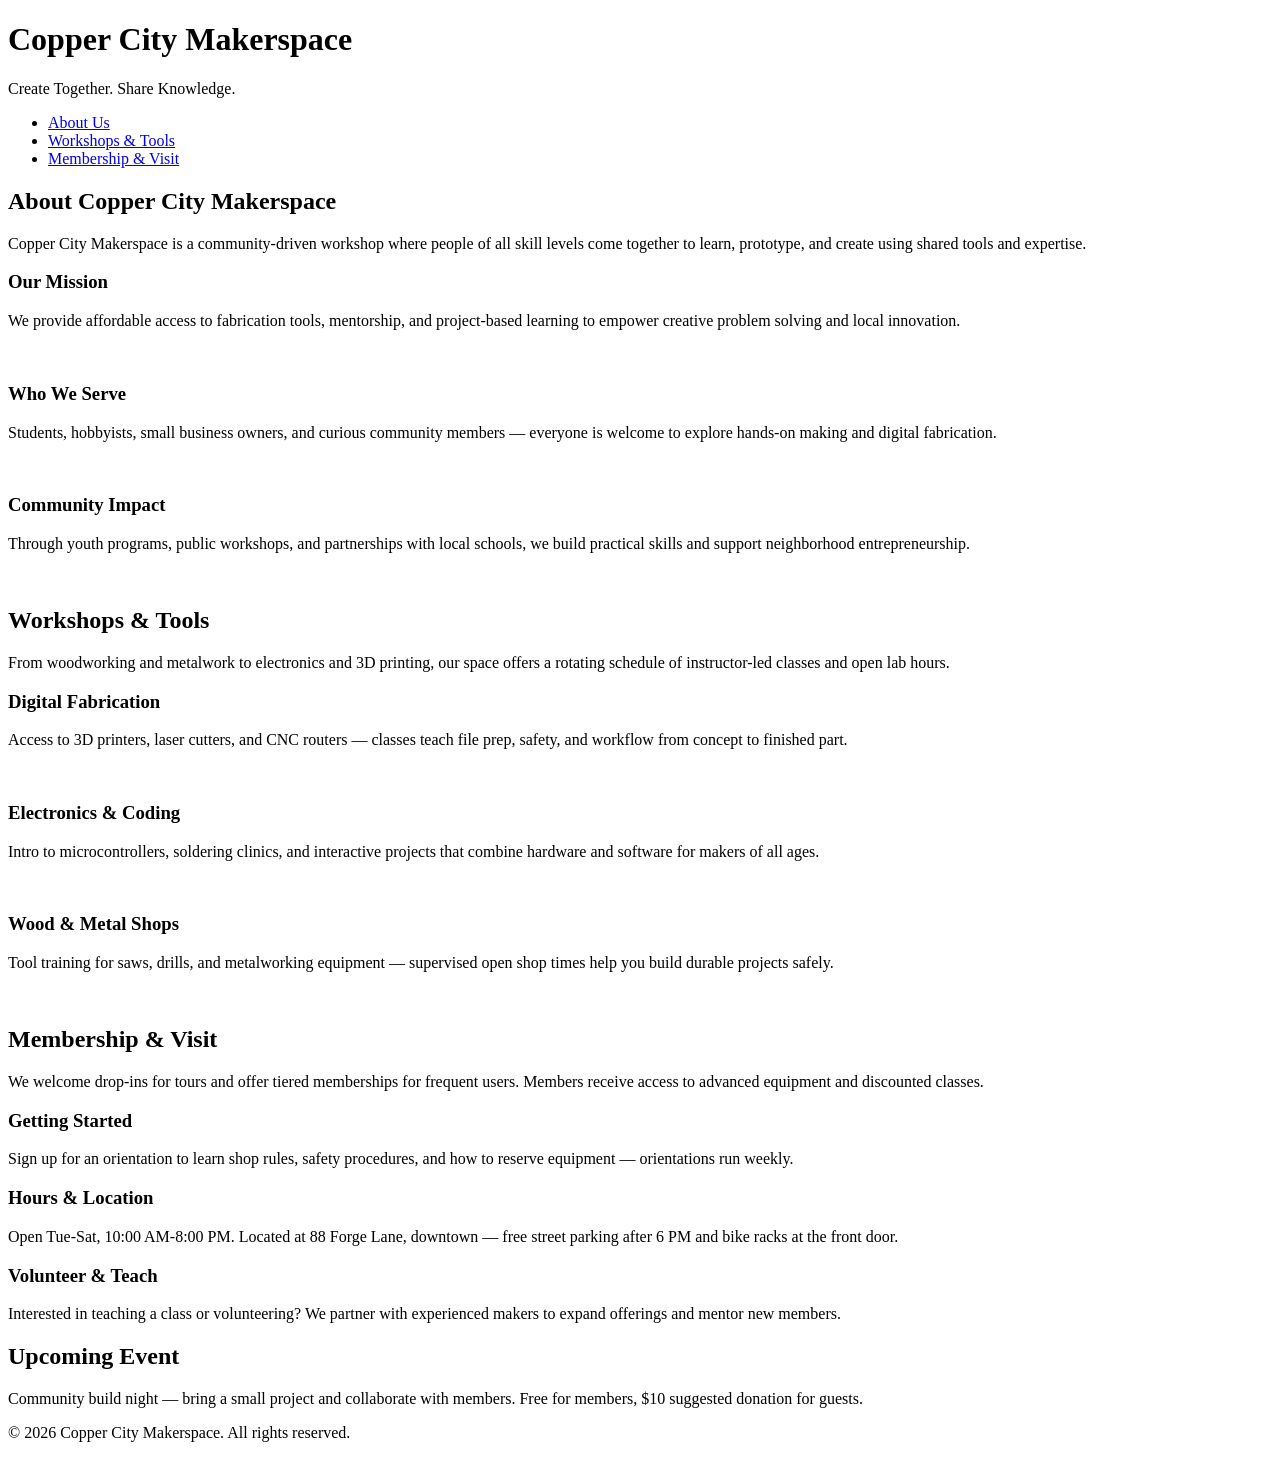
==== index.html @ 5221df79 "Added new pages" ====
<!DOCTYPE html>
<html lang="en">
<head>
    <meta charset="UTF-8">
    <meta name="viewport" content="width=device-width, initial-scale=1.0">
    <link rel="stylesheet" href="styles.css">
    <title>Copper City Makerspace</title>
</head>
<body>
    <header>
        <h1>Copper City Makerspace</h1>
        <p>Create Together. Share Knowledge.</p>
    </header>
<nav>
    <ul>
        <li><a href="about.html">About Us</a></li>
        <li><a href="workshops.html">Workshops & Tools</a></li>
        <li><a href="memberships.html">Membership & Visit</a></li>
    </ul>
</nav>
<main>
    <section id="about">
        <h2>About Copper City Makerspace</h2>
        <p>Copper City Makerspace is a community-driven workshop where people of all skill levels come together to learn, prototype, and create using shared tools and expertise.</p>
        <div class="card-row">
            <section>
                <h3>Our Mission</h3>
                <p>We provide affordable access to fabrication tools, mentorship, and project-based learning to empower creative problem solving and local innovation.</p>
                <img src="images/engineering.jpg" alt="" width="300">
            </section>
            <section>
                <h3>Who We Serve</h3>
                <p>Students, hobbyists, small business owners, and curious community members — everyone is welcome to explore hands-on making and digital fabrication.</p>
                <img src="images/ideation.jpg" alt="" width="300">
            </section>
            <section>
                <h3>Community Impact</h3>
                <p>Through youth programs, public workshops, and partnerships with local schools, we build practical skills and support neighborhood entrepreneurship.</p>
                <img src="images/storytelling.jpg" alt="" width="300">
            </section>
        </div>
    </section>
    <section id="workshops">
        <h2>Workshops & Tools</h2>
        <p>From woodworking and metalwork to electronics and 3D printing, our space offers a rotating schedule of instructor-led classes and open lab hours.</p>
        <div class="card-row">
            <section>
                <h3>Digital Fabrication</h3>
                <p>Access to 3D printers, laser cutters, and CNC routers — classes teach file prep, safety, and workflow from concept to finished part.</p>
                <img src="images/3Dprinter.jpg" alt="" width="300">
            </section>
            <section>
                <h3>Electronics & Coding</h3>
                <p>Intro to microcontrollers, soldering clinics, and interactive projects that combine hardware and software for makers of all ages.</p>
                <img src="images/microcontroller.jpg" alt="" width="300">
            </section>
            <section>
                <h3>Wood & Metal Shops</h3>
                <p>Tool training for saws, drills, and metalworking equipment — supervised open shop times help you build durable projects safely.</p>
                <img src="images/metalworking.jpg" alt="" width="300">
            </section>
        </div>
    </section>
    <section id="memberships">
        <h2>Membership & Visit</h2>
        <p>We welcome drop-ins for tours and offer tiered memberships for frequent users. Members receive access to advanced equipment and discounted classes.</p>
        <div class="card-row"> 
            <section>
                <h3>Getting Started</h3>
                <p>Sign up for an orientation to learn shop rules, safety procedures, and how to reserve equipment — orientations run weekly.</p>
            </section>
            <section>
                <h3>Hours & Location</h3>
                <p>Open Tue-Sat, 10:00 AM-8:00 PM. Located at 88 Forge Lane, downtown — free street parking after 6 PM and bike racks at the front door.</p>
            </section>
            <section>
                <h3>Volunteer & Teach</h3>
                <p>Interested in teaching a class or volunteering? We partner with experienced makers to expand offerings and mentor new members.</p>
            </section>
        </div>
    </section>
</main>
<aside>
    <h2>Upcoming Event</h2>
    <p>Community build night — bring a small project and collaborate with members. Free for members, $10 suggested donation for guests.</p>
</aside>
<footer>
    <p>&copy; 2026 Copper City Makerspace. All rights reserved.</p>
</footer>
</body>
</html>
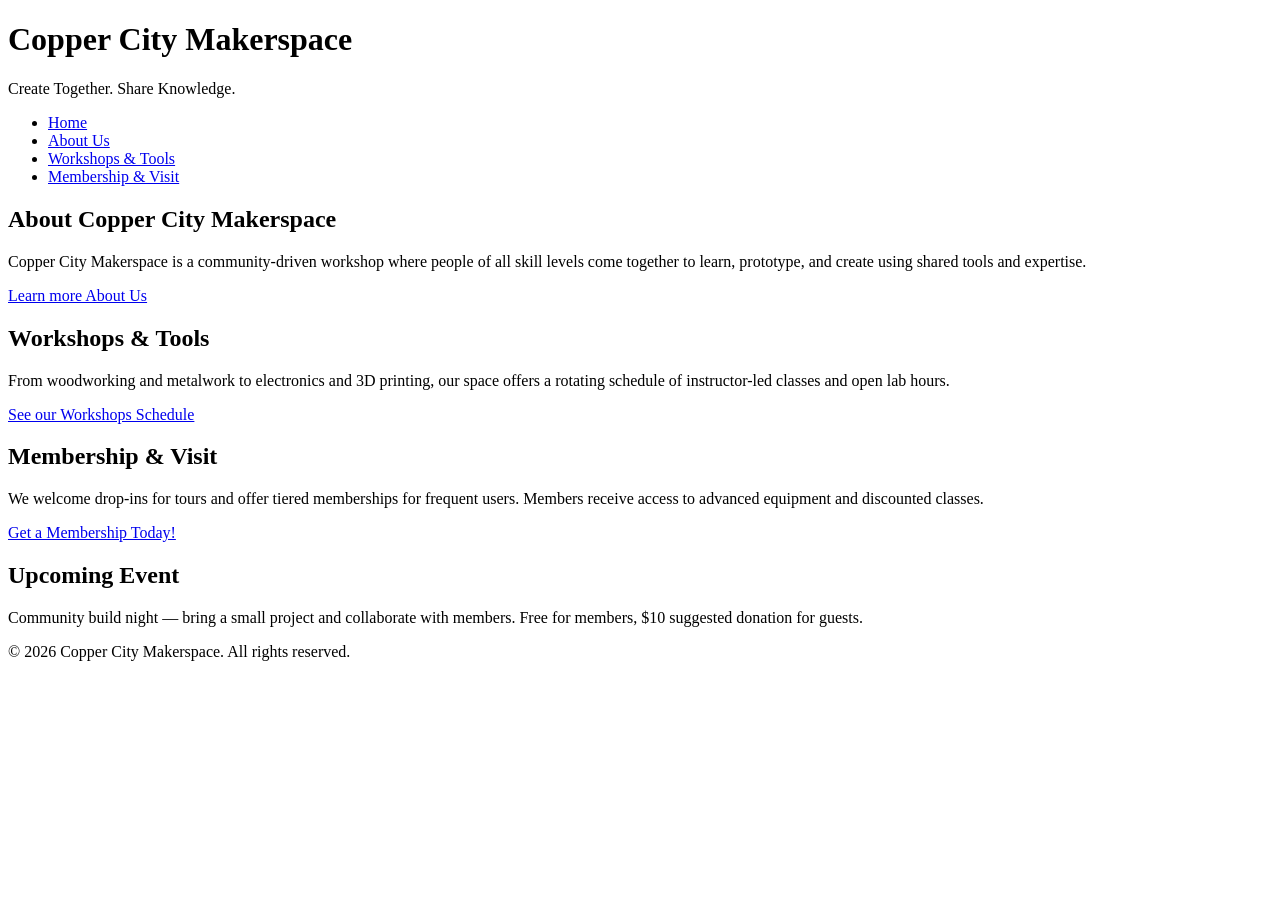
==== commit a553f15a: "Next Iteration of HTML Complete" ====
--- a/index.html
+++ b/index.html
@@ -13,6 +13,7 @@
     </header>
 <nav>
     <ul>
+        <li><a href="index.html">Home</a></li>
         <li><a href="about.html">About Us</a></li>
         <li><a href="workshops.html">Workshops & Tools</a></li>
         <li><a href="memberships.html">Membership & Visit</a></li>
@@ -21,63 +22,18 @@
 <main>
     <section id="about">
         <h2>About Copper City Makerspace</h2>
-        <p>Copper City Makerspace is a community-driven workshop where people of all skill levels come together to learn, prototype, and create using shared tools and expertise.</p>
-        <div class="card-row">
-            <section>
-                <h3>Our Mission</h3>
-                <p>We provide affordable access to fabrication tools, mentorship, and project-based learning to empower creative problem solving and local innovation.</p>
-                <img src="images/engineering.jpg" alt="" width="300">
-            </section>
-            <section>
-                <h3>Who We Serve</h3>
-                <p>Students, hobbyists, small business owners, and curious community members — everyone is welcome to explore hands-on making and digital fabrication.</p>
-                <img src="images/ideation.jpg" alt="" width="300">
-            </section>
-            <section>
-                <h3>Community Impact</h3>
-                <p>Through youth programs, public workshops, and partnerships with local schools, we build practical skills and support neighborhood entrepreneurship.</p>
-                <img src="images/storytelling.jpg" alt="" width="300">
-            </section>
-        </div>
+        <p>Copper City Makerspace is a community-driven workshop where people of all skill levels come together to learn, prototype, and create using shared tools and expertise.</p>        
+        <a href="about.html">Learn more About Us</a>
     </section>
     <section id="workshops">
         <h2>Workshops & Tools</h2>
         <p>From woodworking and metalwork to electronics and 3D printing, our space offers a rotating schedule of instructor-led classes and open lab hours.</p>
-        <div class="card-row">
-            <section>
-                <h3>Digital Fabrication</h3>
-                <p>Access to 3D printers, laser cutters, and CNC routers — classes teach file prep, safety, and workflow from concept to finished part.</p>
-                <img src="images/3Dprinter.jpg" alt="" width="300">
-            </section>
-            <section>
-                <h3>Electronics & Coding</h3>
-                <p>Intro to microcontrollers, soldering clinics, and interactive projects that combine hardware and software for makers of all ages.</p>
-                <img src="images/microcontroller.jpg" alt="" width="300">
-            </section>
-            <section>
-                <h3>Wood & Metal Shops</h3>
-                <p>Tool training for saws, drills, and metalworking equipment — supervised open shop times help you build durable projects safely.</p>
-                <img src="images/metalworking.jpg" alt="" width="300">
-            </section>
-        </div>
+        <a href="workshops.html">See our Workshops Schedule</a>  
     </section>
     <section id="memberships">
         <h2>Membership & Visit</h2>
         <p>We welcome drop-ins for tours and offer tiered memberships for frequent users. Members receive access to advanced equipment and discounted classes.</p>
-        <div class="card-row"> 
-            <section>
-                <h3>Getting Started</h3>
-                <p>Sign up for an orientation to learn shop rules, safety procedures, and how to reserve equipment — orientations run weekly.</p>
-            </section>
-            <section>
-                <h3>Hours & Location</h3>
-                <p>Open Tue-Sat, 10:00 AM-8:00 PM. Located at 88 Forge Lane, downtown — free street parking after 6 PM and bike racks at the front door.</p>
-            </section>
-            <section>
-                <h3>Volunteer & Teach</h3>
-                <p>Interested in teaching a class or volunteering? We partner with experienced makers to expand offerings and mentor new members.</p>
-            </section>
-        </div>
+        <a href="memberships.html">Get a Membership Today!</a>    
     </section>
 </main>
 <aside>
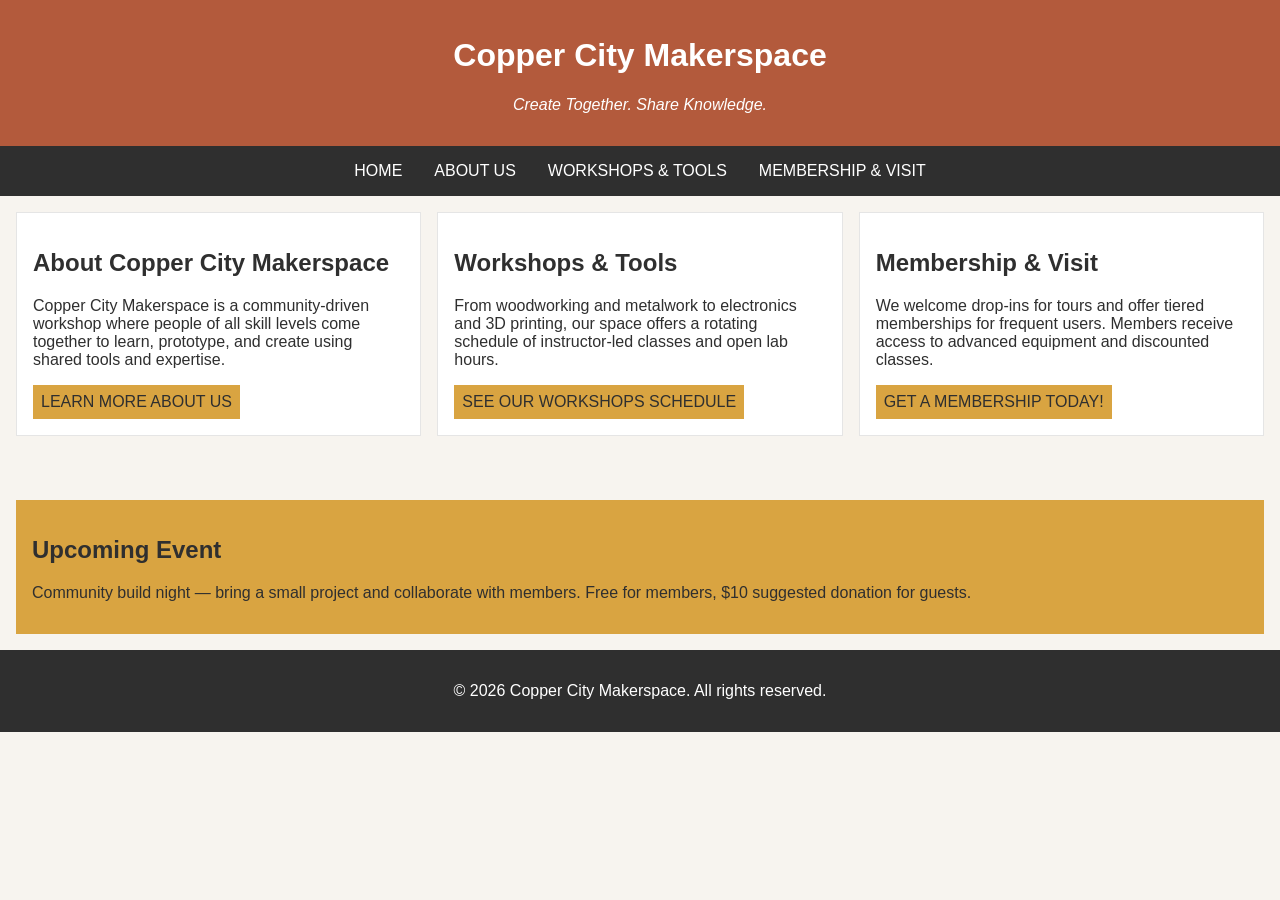
==== commit 5c72654b: "Completed iteration for multipage site" ====
--- a/index.html
+++ b/index.html
@@ -19,7 +19,7 @@
         <li><a href="memberships.html">Membership & Visit</a></li>
     </ul>
 </nav>
-<main>
+<main class="card-row">
     <section id="about">
         <h2>About Copper City Makerspace</h2>
         <p>Copper City Makerspace is a community-driven workshop where people of all skill levels come together to learn, prototype, and create using shared tools and expertise.</p>        
--- a/styles.css
+++ b/styles.css
@@ -0,0 +1,123 @@
+/* =====  CSS by Christina Carrasquilla, updated by Emily Nappen =====  */
+
+/* ===== Color Palette 
+
+Copper:#B35A3C
+Charcoal:#2F2F2F
+Light Background:#F7F4EF
+Card Background:#FFFFFF
+Soft Gold:#D9A441
+Border:#E5E5E5
+
+===== */
+
+/* ===== GLOBAL (Base) Styles ===== */
+
+body {
+    font-family: Arial, sans-serif;
+    margin: 0;
+    background-color: #F7F4EF;
+    color: #2F2F2F;
+    display: grid;
+    grid-template-columns: 1fr;
+}
+
+header {
+    background-color: #B35A3C;
+    color: white;
+    text-align: center;
+    padding: 1rem;
+}
+
+header img {
+    margin-top: 0.5rem;
+}
+header p {
+    font-style:italic;
+}
+nav {
+    background-color: #2F2F2F;
+    padding:.5rem;
+}
+
+nav ul {
+    list-style: none;
+    margin: 0;
+    padding: 0;
+}
+
+nav a {
+    color: white;
+    text-decoration: none;
+    padding: 0.5rem;
+    display: inline-block;
+    text-transform:uppercase;
+}
+
+nav a:hover {
+    background-color: #B35A3C;
+}
+
+main {
+    padding: 1rem;
+}
+
+main a {
+    background-color: #D9A441;
+    color: #2F2F2F;
+    text-decoration: none;
+    padding: 0.5rem;
+    display: inline-block;
+    text-transform:uppercase;
+}
+
+main a:hover {
+    background-color: #B35A3C;
+    color: white;
+}
+
+section {
+    margin-bottom: 2rem;
+}
+
+.card-row section {
+    background-color: white;
+    border: 1px solid #E5E5E5;
+    padding: 1rem;
+}
+
+img {
+    display: block;
+    margin-top: 0.5rem;
+    max-width: 100%;
+}
+
+aside {
+    background-color: #D9A441;
+    padding: 1rem;
+    margin: 1rem;
+}
+
+footer {
+    background-color: #2F2F2F;
+    color: white;
+    text-align: center;
+    padding: 1rem;
+}
+/* ====== MEDIA QUERY (MEDIUM) ==== */
+@media screen and (min-width: 817px) {
+    nav ul {
+        display: flex;
+        justify-content: center;
+        gap: 1rem;
+    }
+
+    .card-row {
+    display: flex;
+    gap: 1rem;
+    }
+
+    .card-row section {
+        width: 30%;
+    }
+}
